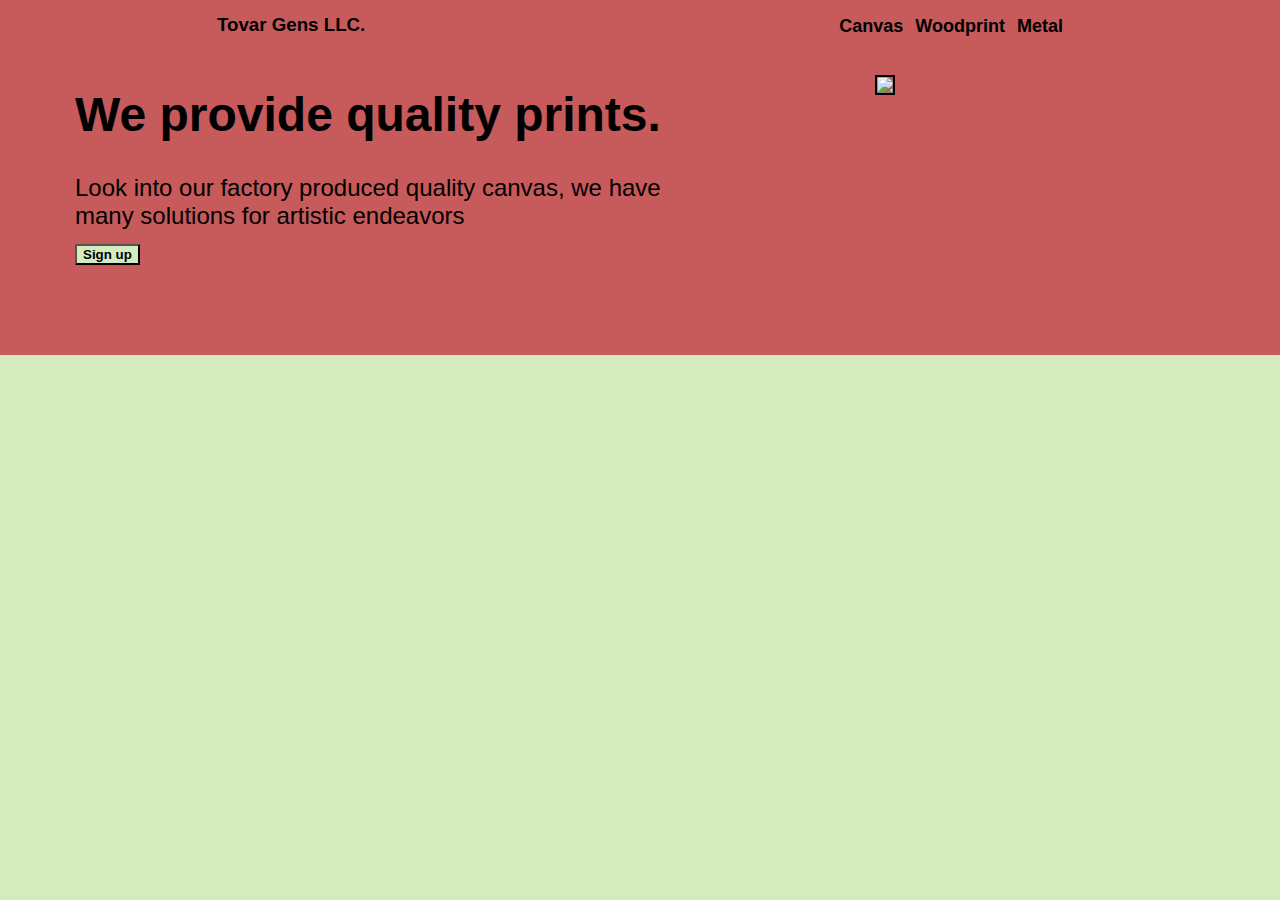
==== webpage1.html @ 25f11b3a "first nice site" ====
<!DOCTYPE html>
<html lang="en">
<head>
<meta charset="UTF-8">
<title>Gens Tovar</title>
<link rel="stylesheet" href="webpage1.css">
</head>
    <body>
        <div class="Header">
            <h3 id="Logo">Tovar Gens LLC.</h3>
            <ul class="headlist">
                <li><a href="canvas.html">Canvas</a></li>
                <li><a href="woodprint.html">Woodprint</a></li>
                <li><a href="metal.html">Metal</a></li>
            </ul>
        </div>
    <div class="section">
    <div class="picinfo">
        <h1 class="bigwords">We provide quality prints.</h1>
        <p class="picwords">Look into our factory produced quality canvas, we have many solutions for artistic endeavors</p>
        <button>Sign up</button>
    </div>
    <div class="pic">
        <img src="https://i.icanvas.com/list-hero/japanese.jpg">
    </div>
    </div>
    </body>
</html>
---- webpage1.css ----
body {
    background-color: rgb(212, 235, 190);
    margin: 0;
}

.pic{
    margin-top: 20px;
    margin-left: 200px;
}

img {
    border:black 2px solid;
    width: 500px;
    height: auto;
}

button {
    margin-top: -15px;
    background-color: rgb(212, 235, 190);
    font-weight: bold;
}

.headlist {
    list-style-type: none;
    display: flex;
    gap: 12px;
}

a {
    font-family: 'Segoe UI', Tahoma, Geneva, Verdana, sans-serif;
    font-size: large;
    font-weight: bold;
    color: black;
    text-decoration: none;
}

.Header {
    margin: 0;
    background-color:  rgb(199, 90, 90);
    width: auto;
    display: flex;
    justify-content: space-around;
}

#Logo {
    margin-top: 14px;
    font-weight: bold;
    font-family: Verdana, Geneva, Tahoma, sans-serif;
}

.section {
    background-color:  rgb(199, 90, 90);
    display: flex;
    height: 300px;
}

.picinfo {
    width: 600px;
    margin-left: 75px;
}

.bigwords {
    font-size: 48px;
    font-weight:bolder;
    font-family: 'Lucida Sans', 'Lucida Sans Regular', 'Lucida Grande', 'Lucida Sans Unicode', Geneva, Verdana, sans-serif;
}

.picwords {
    margin-bottom: 15px;
    font-size: 24px;
    font-family: 'Trebuchet MS', 'Lucida Sans Unicode', 'Lucida Grande', 'Lucida Sans', Arial, sans-serif;
}
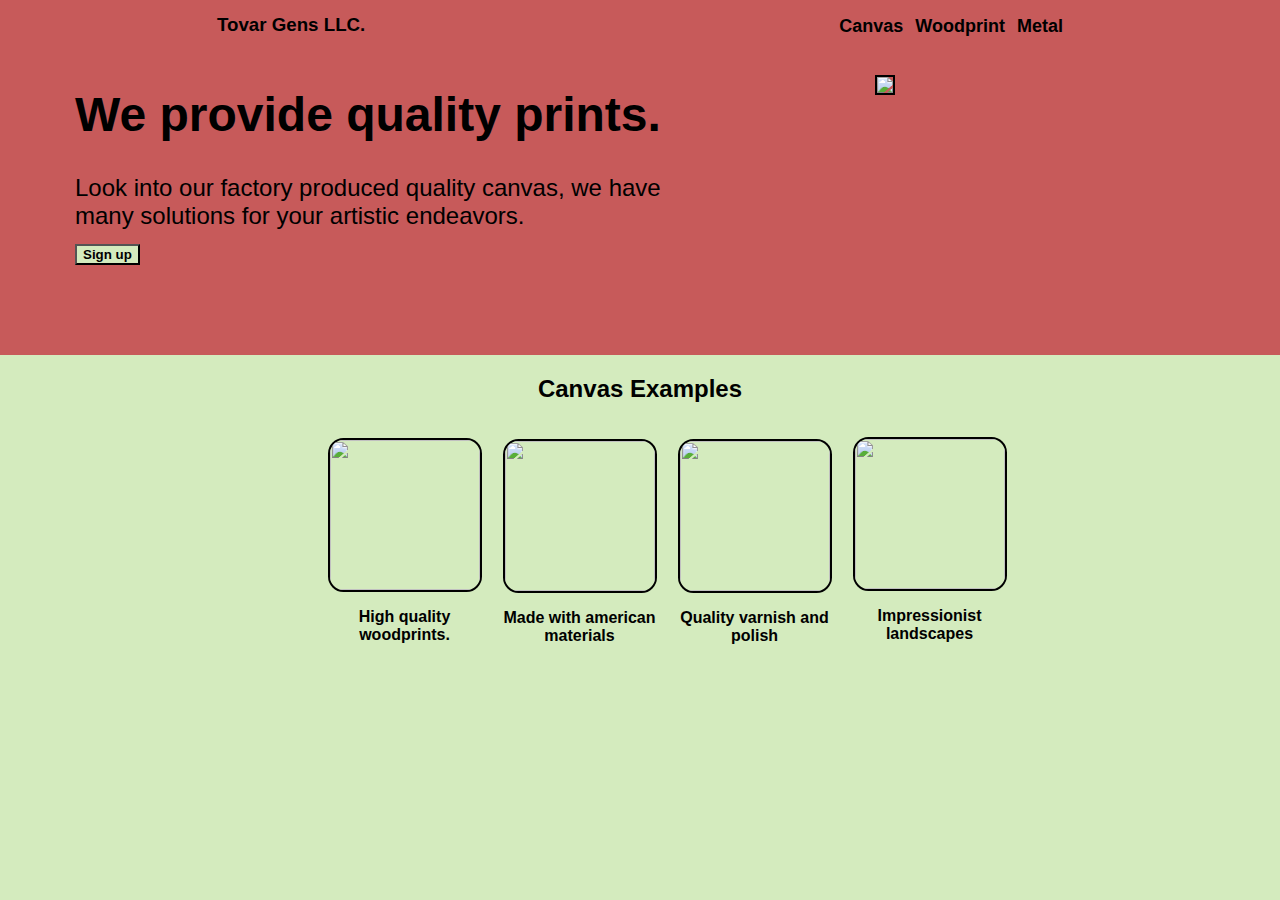
==== commit 0d63e65c: "finished picture section" ====
--- a/webpage1.html
+++ b/webpage1.html
@@ -1,6 +1,7 @@
 <!DOCTYPE html>
 <html lang="en">
 <head>
+<meta name="viewport" content="width=device-width, initial-scale=1.0"> 
 <meta charset="UTF-8">
 <title>Gens Tovar</title>
 <link rel="stylesheet" href="webpage1.css">
@@ -17,12 +18,36 @@
     <div class="section">
     <div class="picinfo">
         <h1 class="bigwords">We provide quality prints.</h1>
-        <p class="picwords">Look into our factory produced quality canvas, we have many solutions for artistic endeavors</p>
+        <p class="picwords">Look into our factory produced quality canvas, we have many solutions for your artistic endeavors.</p>
         <button>Sign up</button>
     </div>
     <div class="pic">
-        <img src="https://i.icanvas.com/list-hero/japanese.jpg">
+        <img class="firstimage" src="https://i.icanvas.com/list-hero/japanese.jpg">
     </div>
+    </div>
+
+    <div class="sectiontwo">
+        <div class="sectiontwowords">
+            <h2 class="Logo2">Canvas Examples</h2>
+        </div>
+        <div class="imagerowinfo">
+            <div class="imagerowb">
+                <img class="imagerow image1" src="https://i.icanvas.com/ALP417?d=2m&sh=h&s=xl&p=1&fr=FM08&bg=g">
+                <p class="caption">High quality woodprints.</p>
+            </div>
+            <div class="imagerowb">
+                <img class="imagerow image2" src="https://ae01.alicdn.com/kf/Sabe117d5429e47708b99e6f1d7f71303T.jpg_640x640q90.jpg">
+                <p class="caption">Made with american materials</p>
+            </div>
+            <div class="imagerowb">
+                <img class="imagerow image3" src="https://i.icanvas.com/TAV262?d=2m&sh=s&s=xl&p=1&fr=FM02&bg=g">
+                <p class="caption">Quality varnish and polish</p>
+            </div>
+            <div class="imagerowb">
+                <img class="imagerow image4" src="https://encrypted-tbn0.gstatic.com/images?q=tbn:ANd9GcRNYRztaCpkcU4X9LHsCtiXMEQ3dmbhEFrBqGwFXuqVfjHX69tIpuFbHL4Zj2IREHxt2uE&usqp=CAU">
+                <p class="caption">Impressionist landscapes</p>
+            </div>
+            </div>
     </div>
     </body>
 </html>--- a/webpage1.css
+++ b/webpage1.css
@@ -8,7 +8,7 @@
     margin-left: 200px;
 }
 
-img {
+.firstimage {
     border:black 2px solid;
     width: 500px;
     height: auto;
@@ -69,4 +69,59 @@
     margin-bottom: 15px;
     font-size: 24px;
     font-family: 'Trebuchet MS', 'Lucida Sans Unicode', 'Lucida Grande', 'Lucida Sans', Arial, sans-serif;
+}
+
+.sectiontwowords {
+    font-family: 'Franklin Gothic Medium', 'Arial Narrow', Arial, sans-serif;
+    display: flex;
+    justify-content: center;
+}
+
+.sectiontwo {
+    display: flex;
+    flex-direction: column;
+}
+
+.image1 {
+    margin-top: -4px;
+}
+
+.image2 {
+    margin-top: 16px;
+}
+
+.image3 {
+    margin-top: 16px;
+}
+
+.image4 {
+    margin-top: -5px;
+}
+
+.caption {
+    font-weight: bold;
+    font-family: 'Segoe UI', Tahoma, Geneva, Verdana, sans-serif;
+}
+
+.imagerow {
+    border-radius: 10%;
+    width: 150px;
+    height: 150px;
+    border: 2px solid black;
+}
+
+.imagerowinfo {
+    gap: 75px;
+    align-items: center;
+    justify-content: center;
+    display: flex;
+}
+
+.imagerowb {
+    flex-wrap: wrap;
+    align-items: center;
+    text-align: center;
+    flex-direction: column;
+    display: flex; 
+    width: 100px;
 }